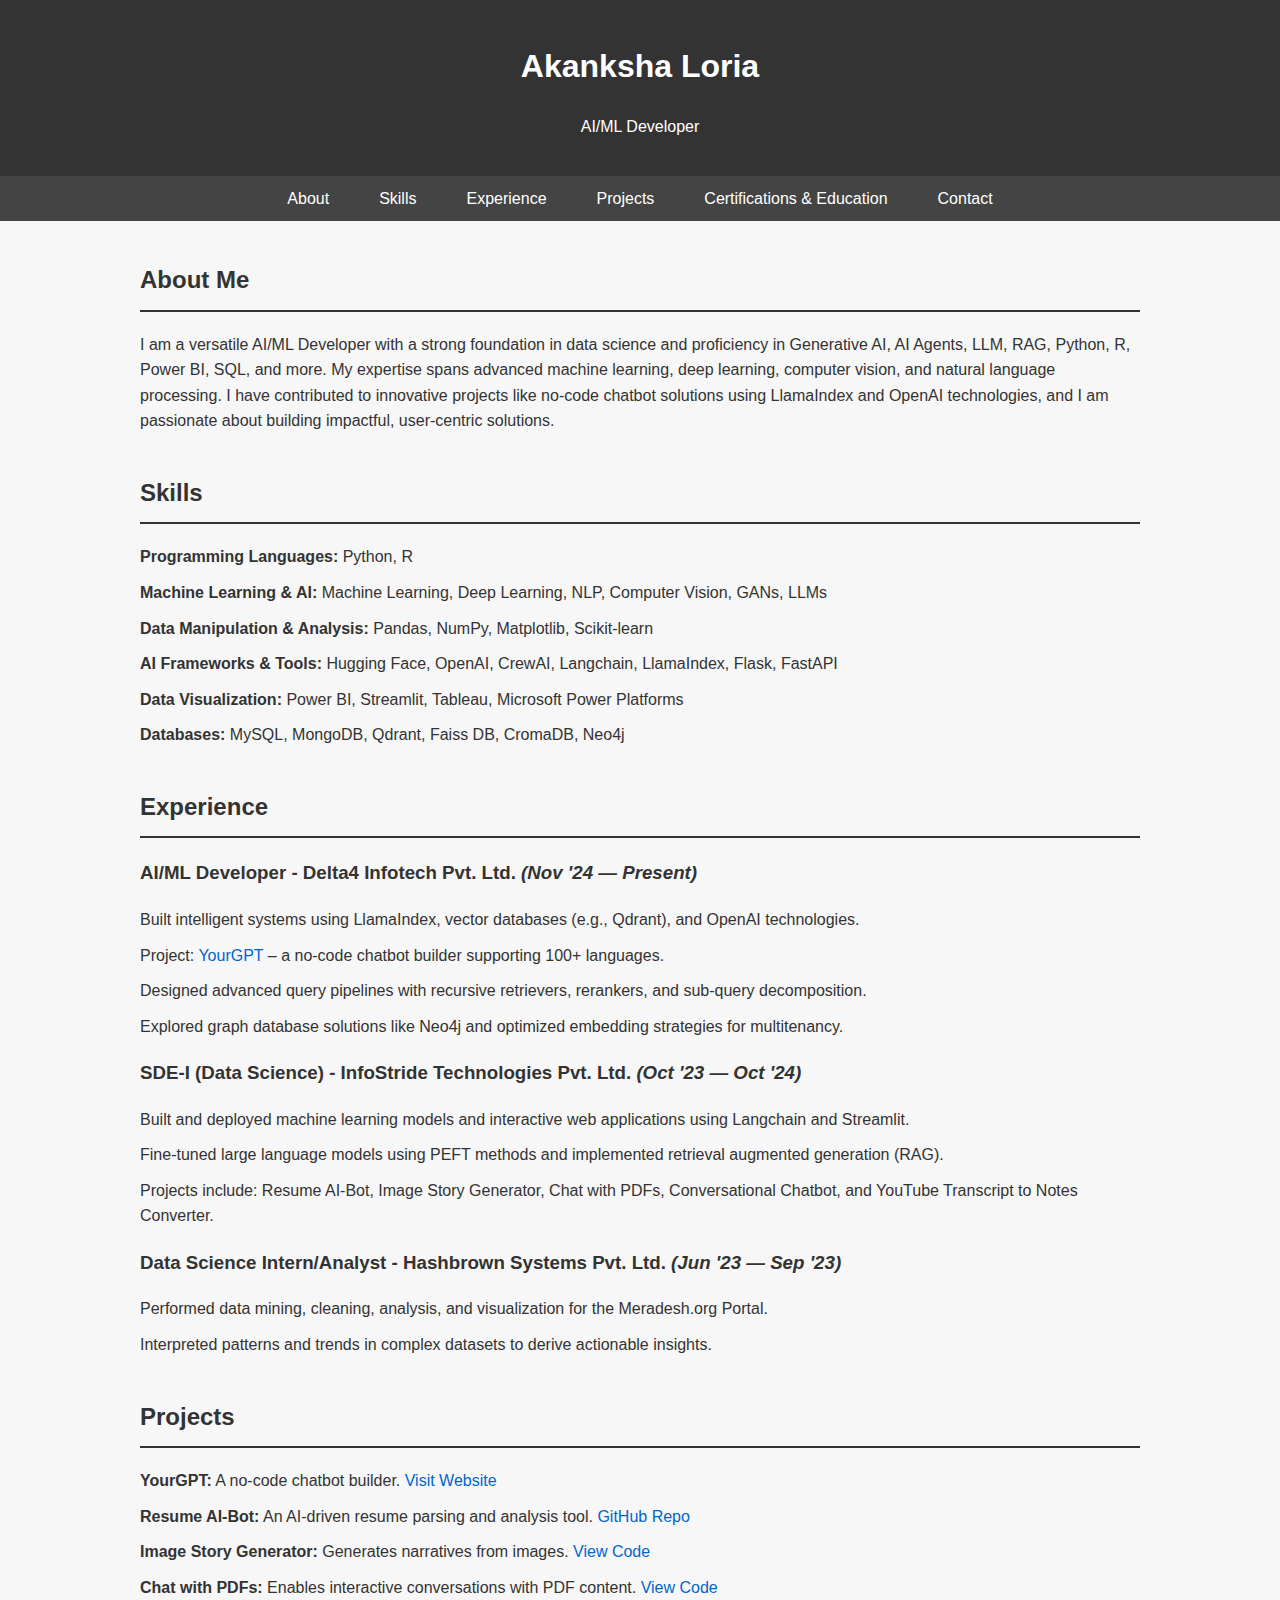
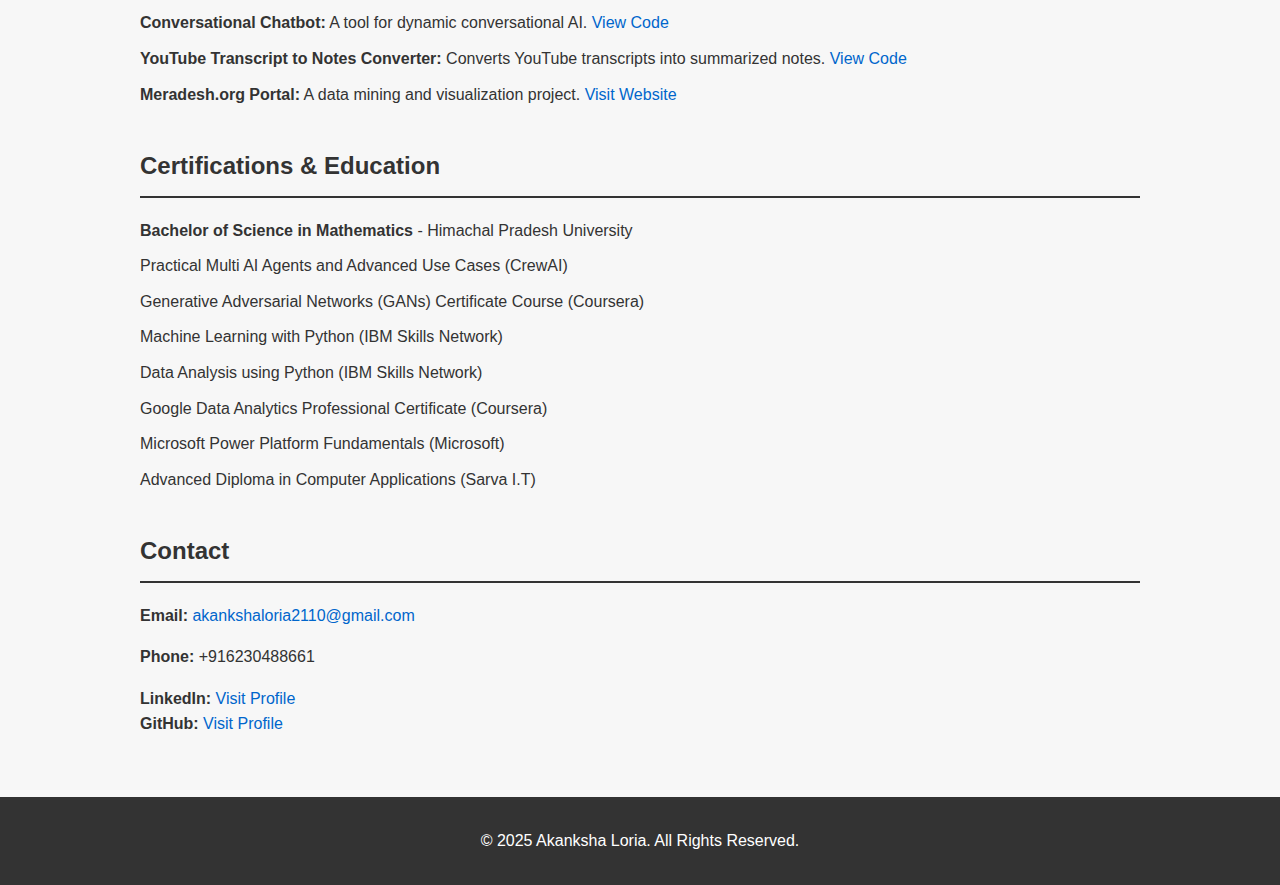
==== index.html @ 953a6464 "Create index.html" ====
<!DOCTYPE html>
<html lang="en">
<head>
  <meta charset="UTF-8">
  <meta name="viewport" content="width=device-width, initial-scale=1">
  <title>Akanksha Loria - AI/ML Developer Portfolio</title>
  <style>
    /* Basic styles for a clean, modern look */
    body {
      font-family: Arial, sans-serif;
      margin: 0;
      padding: 0;
      background: #f7f7f7;
      line-height: 1.6;
      color: #333;
    }
    header {
      background: #333;
      color: #fff;
      padding: 20px;
      text-align: center;
    }
    nav {
      background: #444;
    }
    nav ul {
      list-style: none;
      padding: 0;
      margin: 0;
      display: flex;
      justify-content: center;
    }
    nav ul li {
      margin: 0 15px;
    }
    nav ul li a {
      color: #fff;
      text-decoration: none;
      padding: 10px;
      display: block;
    }
    nav ul li a:hover {
      background: #555;
    }
    .container {
      max-width: 1000px;
      margin: auto;
      padding: 20px;
    }
    section {
      margin-bottom: 40px;
    }
    h2 {
      border-bottom: 2px solid #333;
      padding-bottom: 10px;
      margin-bottom: 20px;
    }
    ul {
      list-style: none;
      padding-left: 0;
    }
    ul li {
      margin-bottom: 10px;
    }
    a {
      color: #0066cc;
      text-decoration: none;
    }
    a:hover {
      text-decoration: underline;
    }
    footer {
      background: #333;
      color: #fff;
      text-align: center;
      padding: 15px;
    }
  </style>
</head>
<body>
  <!-- Header -->
  <header>
    <h1>Akanksha Loria</h1>
    <p>AI/ML Developer</p>
  </header>
  
  <!-- Navigation Bar -->
  <nav>
    <ul>
      <li><a href="#about">About</a></li>
      <li><a href="#skills">Skills</a></li>
      <li><a href="#experience">Experience</a></li>
      <li><a href="#projects">Projects</a></li>
      <li><a href="#certifications">Certifications & Education</a></li>
      <li><a href="#contact">Contact</a></li>
    </ul>
  </nav>
  
  <!-- Main Content Container -->
  <div class="container">
    
    <!-- About Section -->
    <section id="about">
      <h2>About Me</h2>
      <p>I am a versatile AI/ML Developer with a strong foundation in data science and proficiency in Generative AI, AI Agents, LLM, RAG, Python, R, Power BI, SQL, and more. My expertise spans advanced machine learning, deep learning, computer vision, and natural language processing. I have contributed to innovative projects like no-code chatbot solutions using LlamaIndex and OpenAI technologies, and I am passionate about building impactful, user-centric solutions.</p>
    </section>
    
    <!-- Skills Section -->
    <section id="skills">
      <h2>Skills</h2>
      <ul>
        <li><strong>Programming Languages:</strong> Python, R</li>
        <li><strong>Machine Learning & AI:</strong> Machine Learning, Deep Learning, NLP, Computer Vision, GANs, LLMs</li>
        <li><strong>Data Manipulation & Analysis:</strong> Pandas, NumPy, Matplotlib, Scikit-learn</li>
        <li><strong>AI Frameworks & Tools:</strong> Hugging Face, OpenAI, CrewAI, Langchain, LlamaIndex, Flask, FastAPI</li>
        <li><strong>Data Visualization:</strong> Power BI, Streamlit, Tableau, Microsoft Power Platforms</li>
        <li><strong>Databases:</strong> MySQL, MongoDB, Qdrant, Faiss DB, CromaDB, Neo4j</li>
      </ul>
    </section>
    
    <!-- Experience Section -->
    <section id="experience">
      <h2>Experience</h2>
      
      <h3>AI/ML Developer - Delta4 Infotech Pvt. Ltd. <em>(Nov '24 — Present)</em></h3>
      <ul>
        <li>Built intelligent systems using LlamaIndex, vector databases (e.g., Qdrant), and OpenAI technologies.</li>
        <li>Project: <a href="https://yourgpt.ai/" target="_blank">YourGPT</a> – a no-code chatbot builder supporting 100+ languages.</li>
        <li>Designed advanced query pipelines with recursive retrievers, rerankers, and sub-query decomposition.</li>
        <li>Explored graph database solutions like Neo4j and optimized embedding strategies for multitenancy.</li>
      </ul>
      
      <h3>SDE-I (Data Science) - InfoStride Technologies Pvt. Ltd. <em>(Oct '23 — Oct '24)</em></h3>
      <ul>
        <li>Built and deployed machine learning models and interactive web applications using Langchain and Streamlit.</li>
        <li>Fine-tuned large language models using PEFT methods and implemented retrieval augmented generation (RAG).</li>
        <li>Projects include: Resume AI-Bot, Image Story Generator, Chat with PDFs, Conversational Chatbot, and YouTube Transcript to Notes Converter.</li>
      </ul>
      
      <h3>Data Science Intern/Analyst - Hashbrown Systems Pvt. Ltd. <em>(Jun '23 — Sep '23)</em></h3>
      <ul>
        <li>Performed data mining, cleaning, analysis, and visualization for the Meradesh.org Portal.</li>
        <li>Interpreted patterns and trends in complex datasets to derive actionable insights.</li>
      </ul>
    </section>
    
    <!-- Projects Section -->
    <section id="projects">
      <h2>Projects</h2>
      <ul>
        <li><strong>YourGPT:</strong> A no-code chatbot builder. <a href="https://yourgpt.ai/" target="_blank">Visit Website</a></li>
        <li><strong>Resume AI-Bot:</strong> An AI-driven resume parsing and analysis tool. <a href="https://github.com/LoriaAkanksha/RAG-LLM" target="_blank">GitHub Repo</a></li>
        <li><strong>Image Story Generator:</strong> Generates narratives from images. <a href="https://github.com/LoriaAkanksha/GeminiProLLM/blob/main/Image_to_text_GeminiProVision.py" target="_blank">View Code</a></li>
        <li><strong>Chat with PDFs:</strong> Enables interactive conversations with PDF content. <a href="https://github.com/LoriaAkanksha/GeminiProLLM/blob/main/Chat_with_PDFs_GeminiPro.py" target="_blank">View Code</a></li>
        <li><strong>Conversational Chatbot:</strong> A tool for dynamic conversational AI. <a href="https://github.com/LoriaAkanksha/GeminiProLLM/blob/main/Conversational_Chatbot_GeminiPro.py" target="_blank">View Code</a></li>
        <li><strong>YouTube Transcript to Notes Converter:</strong> Converts YouTube transcripts into summarized notes. <a href="https://github.com/LoriaAkanksha/GeminiProLLM/blob/main/Youtube_transcribe_geminipro.py" target="_blank">View Code</a></li>
        <li><strong>Meradesh.org Portal:</strong> A data mining and visualization project. <a href="https://meradesh.org/" target="_blank">Visit Website</a></li>
      </ul>
    </section>
    
    <!-- Certifications & Education Section -->
    <section id="certifications">
      <h2>Certifications & Education</h2>
      <ul>
        <li><strong>Bachelor of Science in Mathematics</strong> - Himachal Pradesh University</li>
        <li>Practical Multi AI Agents and Advanced Use Cases (CrewAI)</li>
        <li>Generative Adversarial Networks (GANs) Certificate Course (Coursera)</li>
        <li>Machine Learning with Python (IBM Skills Network)</li>
        <li>Data Analysis using Python (IBM Skills Network)</li>
        <li>Google Data Analytics Professional Certificate (Coursera)</li>
        <li>Microsoft Power Platform Fundamentals (Microsoft)</li>
        <li>Advanced Diploma in Computer Applications (Sarva I.T)</li>
      </ul>
    </section>
    
    <!-- Contact Section -->
    <section id="contact">
      <h2>Contact</h2>
      <p><strong>Email:</strong> <a href="mailto:akankshaloria2110@gmail.com">akankshaloria2110@gmail.com</a></p>
      <p><strong>Phone:</strong> +916230488661</p>
      <p>
        <strong>LinkedIn:</strong> <a href="https://www.linkedin.com/in/akanksha-loria-734335242" target="_blank">Visit Profile</a><br>
        <strong>GitHub:</strong> <a href="https://github.com/LoriaAkanksha" target="_blank">Visit Profile</a>
      </p>
    </section>
    
  </div>
  
  <!-- Footer -->
  <footer>
    <p>&copy; 2025 Akanksha Loria. All Rights Reserved.</p>
  </footer>
</body>
</html>
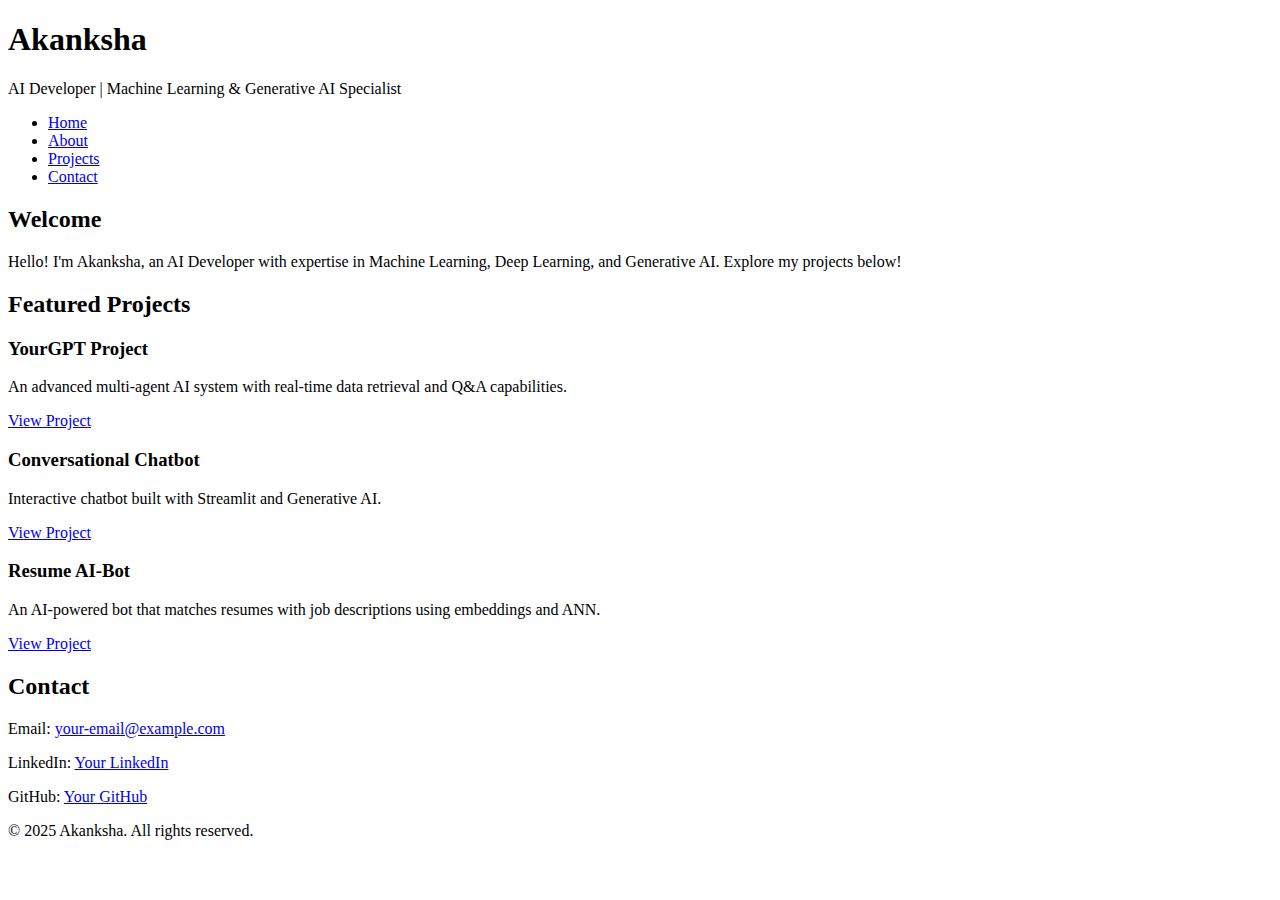
==== commit 684d4669: "Update index.html" ====
--- a/index.html
+++ b/index.html
@@ -1,194 +1,72 @@
+<!-- index.html -->
 <!DOCTYPE html>
 <html lang="en">
 <head>
-  <meta charset="UTF-8">
-  <meta name="viewport" content="width=device-width, initial-scale=1">
-  <title>Akanksha Loria - AI/ML Developer Portfolio</title>
-  <style>
-    /* Basic styles for a clean, modern look */
-    body {
-      font-family: Arial, sans-serif;
-      margin: 0;
-      padding: 0;
-      background: #f7f7f7;
-      line-height: 1.6;
-      color: #333;
-    }
-    header {
-      background: #333;
-      color: #fff;
-      padding: 20px;
-      text-align: center;
-    }
-    nav {
-      background: #444;
-    }
-    nav ul {
-      list-style: none;
-      padding: 0;
-      margin: 0;
-      display: flex;
-      justify-content: center;
-    }
-    nav ul li {
-      margin: 0 15px;
-    }
-    nav ul li a {
-      color: #fff;
-      text-decoration: none;
-      padding: 10px;
-      display: block;
-    }
-    nav ul li a:hover {
-      background: #555;
-    }
-    .container {
-      max-width: 1000px;
-      margin: auto;
-      padding: 20px;
-    }
-    section {
-      margin-bottom: 40px;
-    }
-    h2 {
-      border-bottom: 2px solid #333;
-      padding-bottom: 10px;
-      margin-bottom: 20px;
-    }
-    ul {
-      list-style: none;
-      padding-left: 0;
-    }
-    ul li {
-      margin-bottom: 10px;
-    }
-    a {
-      color: #0066cc;
-      text-decoration: none;
-    }
-    a:hover {
-      text-decoration: underline;
-    }
-    footer {
-      background: #333;
-      color: #fff;
-      text-align: center;
-      padding: 15px;
-    }
-  </style>
+  <meta charset="UTF-8" />
+  <meta name="viewport" content="width=device-width, initial-scale=1" />
+  <title>Akanksha - AI Portfolio</title>
+  <link rel="stylesheet" href="assets/css/style.css" />
 </head>
 <body>
+
   <!-- Header -->
   <header>
-    <h1>Akanksha Loria</h1>
-    <p>AI/ML Developer</p>
+    <h1>Akanksha</h1>
+    <p>AI Developer | Machine Learning & Generative AI Specialist</p>
   </header>
-  
-  <!-- Navigation Bar -->
+
+  <!-- Navigation -->
   <nav>
     <ul>
-      <li><a href="#about">About</a></li>
-      <li><a href="#skills">Skills</a></li>
-      <li><a href="#experience">Experience</a></li>
+      <li><a href="index.html">Home</a></li>
+      <li><a href="about.html">About</a></li>
       <li><a href="#projects">Projects</a></li>
-      <li><a href="#certifications">Certifications & Education</a></li>
       <li><a href="#contact">Contact</a></li>
     </ul>
   </nav>
-  
-  <!-- Main Content Container -->
+
+  <!-- Main Content -->
   <div class="container">
-    
-    <!-- About Section -->
-    <section id="about">
-      <h2>About Me</h2>
-      <p>I am a versatile AI/ML Developer with a strong foundation in data science and proficiency in Generative AI, AI Agents, LLM, RAG, Python, R, Power BI, SQL, and more. My expertise spans advanced machine learning, deep learning, computer vision, and natural language processing. I have contributed to innovative projects like no-code chatbot solutions using LlamaIndex and OpenAI technologies, and I am passionate about building impactful, user-centric solutions.</p>
+    <!-- Introduction Section -->
+    <section>
+      <h2>Welcome</h2>
+      <p>Hello! I'm Akanksha, an AI Developer with expertise in Machine Learning, Deep Learning, and Generative AI. Explore my projects below!</p>
     </section>
-    
-    <!-- Skills Section -->
-    <section id="skills">
-      <h2>Skills</h2>
-      <ul>
-        <li><strong>Programming Languages:</strong> Python, R</li>
-        <li><strong>Machine Learning & AI:</strong> Machine Learning, Deep Learning, NLP, Computer Vision, GANs, LLMs</li>
-        <li><strong>Data Manipulation & Analysis:</strong> Pandas, NumPy, Matplotlib, Scikit-learn</li>
-        <li><strong>AI Frameworks & Tools:</strong> Hugging Face, OpenAI, CrewAI, Langchain, LlamaIndex, Flask, FastAPI</li>
-        <li><strong>Data Visualization:</strong> Power BI, Streamlit, Tableau, Microsoft Power Platforms</li>
-        <li><strong>Databases:</strong> MySQL, MongoDB, Qdrant, Faiss DB, CromaDB, Neo4j</li>
-      </ul>
-    </section>
-    
-    <!-- Experience Section -->
-    <section id="experience">
-      <h2>Experience</h2>
-      
-      <h3>AI/ML Developer - Delta4 Infotech Pvt. Ltd. <em>(Nov '24 — Present)</em></h3>
-      <ul>
-        <li>Built intelligent systems using LlamaIndex, vector databases (e.g., Qdrant), and OpenAI technologies.</li>
-        <li>Project: <a href="https://yourgpt.ai/" target="_blank">YourGPT</a> – a no-code chatbot builder supporting 100+ languages.</li>
-        <li>Designed advanced query pipelines with recursive retrievers, rerankers, and sub-query decomposition.</li>
-        <li>Explored graph database solutions like Neo4j and optimized embedding strategies for multitenancy.</li>
-      </ul>
-      
-      <h3>SDE-I (Data Science) - InfoStride Technologies Pvt. Ltd. <em>(Oct '23 — Oct '24)</em></h3>
-      <ul>
-        <li>Built and deployed machine learning models and interactive web applications using Langchain and Streamlit.</li>
-        <li>Fine-tuned large language models using PEFT methods and implemented retrieval augmented generation (RAG).</li>
-        <li>Projects include: Resume AI-Bot, Image Story Generator, Chat with PDFs, Conversational Chatbot, and YouTube Transcript to Notes Converter.</li>
-      </ul>
-      
-      <h3>Data Science Intern/Analyst - Hashbrown Systems Pvt. Ltd. <em>(Jun '23 — Sep '23)</em></h3>
-      <ul>
-        <li>Performed data mining, cleaning, analysis, and visualization for the Meradesh.org Portal.</li>
-        <li>Interpreted patterns and trends in complex datasets to derive actionable insights.</li>
-      </ul>
-    </section>
-    
+
     <!-- Projects Section -->
     <section id="projects">
-      <h2>Projects</h2>
-      <ul>
-        <li><strong>YourGPT:</strong> A no-code chatbot builder. <a href="https://yourgpt.ai/" target="_blank">Visit Website</a></li>
-        <li><strong>Resume AI-Bot:</strong> An AI-driven resume parsing and analysis tool. <a href="https://github.com/LoriaAkanksha/RAG-LLM" target="_blank">GitHub Repo</a></li>
-        <li><strong>Image Story Generator:</strong> Generates narratives from images. <a href="https://github.com/LoriaAkanksha/GeminiProLLM/blob/main/Image_to_text_GeminiProVision.py" target="_blank">View Code</a></li>
-        <li><strong>Chat with PDFs:</strong> Enables interactive conversations with PDF content. <a href="https://github.com/LoriaAkanksha/GeminiProLLM/blob/main/Chat_with_PDFs_GeminiPro.py" target="_blank">View Code</a></li>
-        <li><strong>Conversational Chatbot:</strong> A tool for dynamic conversational AI. <a href="https://github.com/LoriaAkanksha/GeminiProLLM/blob/main/Conversational_Chatbot_GeminiPro.py" target="_blank">View Code</a></li>
-        <li><strong>YouTube Transcript to Notes Converter:</strong> Converts YouTube transcripts into summarized notes. <a href="https://github.com/LoriaAkanksha/GeminiProLLM/blob/main/Youtube_transcribe_geminipro.py" target="_blank">View Code</a></li>
-        <li><strong>Meradesh.org Portal:</strong> A data mining and visualization project. <a href="https://meradesh.org/" target="_blank">Visit Website</a></li>
-      </ul>
+      <h2>Featured Projects</h2>
+      <div class="project-card">
+        <h3>YourGPT Project</h3>
+        <p>An advanced multi-agent AI system with real-time data retrieval and Q&A capabilities.</p>
+        <a href="projects/yourgpt.html" class="btn">View Project</a>
+      </div>
+
+      <div class="project-card">
+        <h3>Conversational Chatbot</h3>
+        <p>Interactive chatbot built with Streamlit and Generative AI.</p>
+        <a href="projects/conversational-chatbot.html" class="btn">View Project</a>
+      </div>
+
+      <div class="project-card">
+        <h3>Resume AI-Bot</h3>
+        <p>An AI-powered bot that matches resumes with job descriptions using embeddings and ANN.</p>
+        <a href="projects/resume-ai-bot.html" class="btn">View Project</a>
+      </div>
     </section>
-    
-    <!-- Certifications & Education Section -->
-    <section id="certifications">
-      <h2>Certifications & Education</h2>
-      <ul>
-        <li><strong>Bachelor of Science in Mathematics</strong> - Himachal Pradesh University</li>
-        <li>Practical Multi AI Agents and Advanced Use Cases (CrewAI)</li>
-        <li>Generative Adversarial Networks (GANs) Certificate Course (Coursera)</li>
-        <li>Machine Learning with Python (IBM Skills Network)</li>
-        <li>Data Analysis using Python (IBM Skills Network)</li>
-        <li>Google Data Analytics Professional Certificate (Coursera)</li>
-        <li>Microsoft Power Platform Fundamentals (Microsoft)</li>
-        <li>Advanced Diploma in Computer Applications (Sarva I.T)</li>
-      </ul>
-    </section>
-    
+
     <!-- Contact Section -->
     <section id="contact">
       <h2>Contact</h2>
-      <p><strong>Email:</strong> <a href="mailto:akankshaloria2110@gmail.com">akankshaloria2110@gmail.com</a></p>
-      <p><strong>Phone:</strong> +916230488661</p>
-      <p>
-        <strong>LinkedIn:</strong> <a href="https://www.linkedin.com/in/akanksha-loria-734335242" target="_blank">Visit Profile</a><br>
-        <strong>GitHub:</strong> <a href="https://github.com/LoriaAkanksha" target="_blank">Visit Profile</a>
-      </p>
+      <p>Email: <a href="mailto:your-email@example.com">your-email@example.com</a></p>
+      <p>LinkedIn: <a href="https://linkedin.com/in/yourprofile" target="_blank">Your LinkedIn</a></p>
+      <p>GitHub: <a href="https://github.com/yourgithub" target="_blank">Your GitHub</a></p>
     </section>
-    
   </div>
-  
+
   <!-- Footer -->
   <footer>
-    <p>&copy; 2025 Akanksha Loria. All Rights Reserved.</p>
+    <p>&copy; 2025 Akanksha. All rights reserved.</p>
   </footer>
 </body>
 </html>
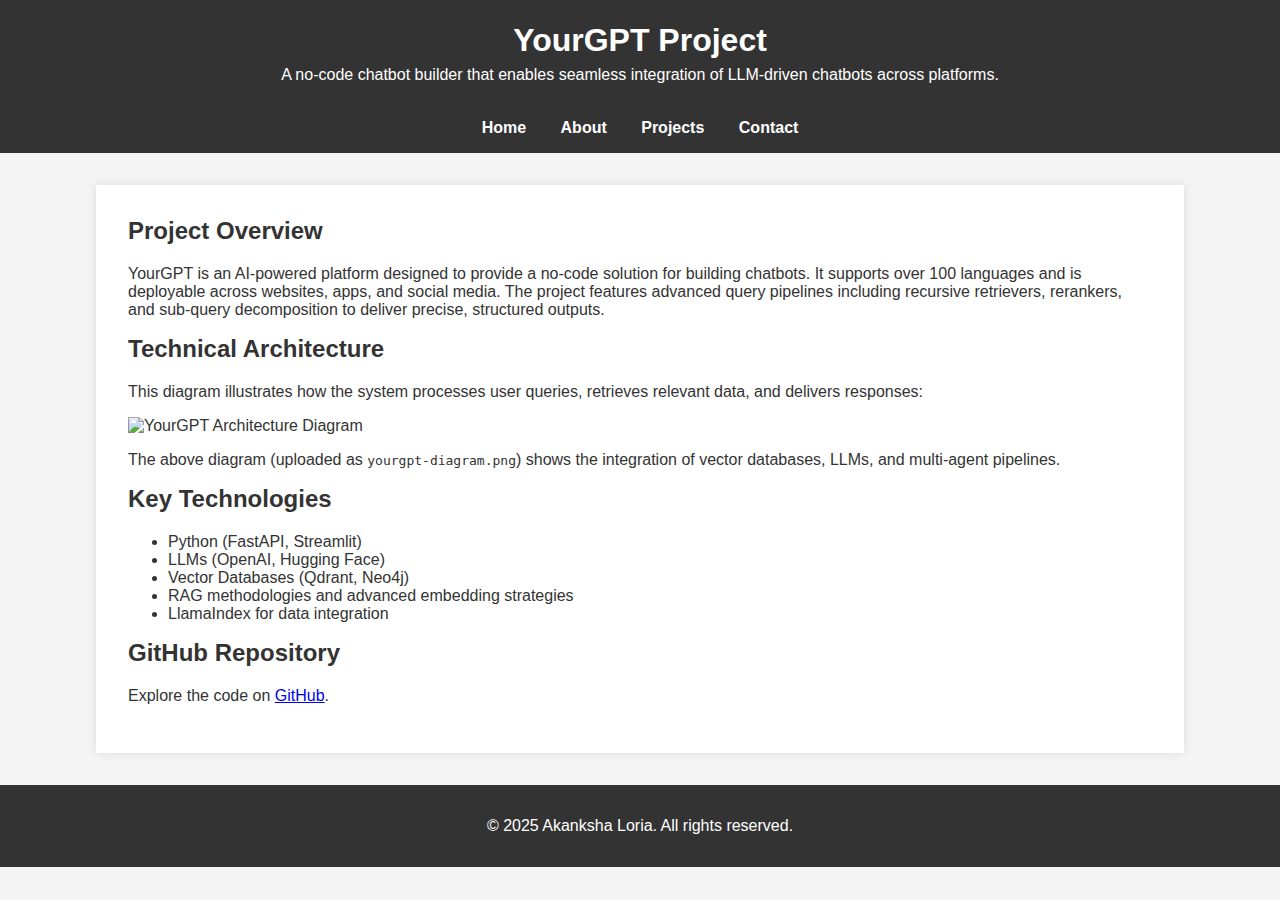
==== commit aa52e2c9: "Update index.html" ====
--- a/index.html
+++ b/index.html
@@ -1,72 +1,67 @@
-<!-- index.html -->
+<!-- projects/yourgpt.html -->
 <!DOCTYPE html>
 <html lang="en">
 <head>
   <meta charset="UTF-8" />
   <meta name="viewport" content="width=device-width, initial-scale=1" />
-  <title>Akanksha - AI Portfolio</title>
-  <link rel="stylesheet" href="assets/css/style.css" />
+  <title>YourGPT Project | Akanksha Loria</title>
+  <link rel="stylesheet" href="../assets/css/style.css" />
 </head>
 <body>
-
   <!-- Header -->
   <header>
-    <h1>Akanksha</h1>
-    <p>AI Developer | Machine Learning & Generative AI Specialist</p>
+    <h1>YourGPT Project</h1>
+    <p>A no‑code chatbot builder that enables seamless integration of LLM‑driven chatbots across platforms.</p>
   </header>
 
   <!-- Navigation -->
   <nav>
     <ul>
-      <li><a href="index.html">Home</a></li>
-      <li><a href="about.html">About</a></li>
-      <li><a href="#projects">Projects</a></li>
-      <li><a href="#contact">Contact</a></li>
+      <li><a href="../index.html">Home</a></li>
+      <li><a href="../about.html">About</a></li>
+      <li><a href="../index.html#projects">Projects</a></li>
+      <li><a href="../index.html#contact">Contact</a></li>
     </ul>
   </nav>
 
-  <!-- Main Content -->
   <div class="container">
-    <!-- Introduction Section -->
+    <!-- Project Overview -->
     <section>
-      <h2>Welcome</h2>
-      <p>Hello! I'm Akanksha, an AI Developer with expertise in Machine Learning, Deep Learning, and Generative AI. Explore my projects below!</p>
+      <h2>Project Overview</h2>
+      <p>YourGPT is an AI‑powered platform designed to provide a no‑code solution for building chatbots. It supports over 100 languages and is deployable across websites, apps, and social media. The project features advanced query pipelines including recursive retrievers, rerankers, and sub‑query decomposition to deliver precise, structured outputs.</p>
     </section>
 
-    <!-- Projects Section -->
-    <section id="projects">
-      <h2>Featured Projects</h2>
-      <div class="project-card">
-        <h3>YourGPT Project</h3>
-        <p>An advanced multi-agent AI system with real-time data retrieval and Q&A capabilities.</p>
-        <a href="projects/yourgpt.html" class="btn">View Project</a>
-      </div>
-
-      <div class="project-card">
-        <h3>Conversational Chatbot</h3>
-        <p>Interactive chatbot built with Streamlit and Generative AI.</p>
-        <a href="projects/conversational-chatbot.html" class="btn">View Project</a>
-      </div>
-
-      <div class="project-card">
-        <h3>Resume AI-Bot</h3>
-        <p>An AI-powered bot that matches resumes with job descriptions using embeddings and ANN.</p>
-        <a href="projects/resume-ai-bot.html" class="btn">View Project</a>
-      </div>
+    <!-- Technical Architecture with Diagram -->
+    <section>
+      <h2>Technical Architecture</h2>
+      <p>This diagram illustrates how the system processes user queries, retrieves relevant data, and delivers responses:</p>
+      <!-- Uploading and referencing your diagram -->
+      <img src="../assets/images/yourgpt-diagram.png" alt="YourGPT Architecture Diagram" />
+      <p>The above diagram (uploaded as <code>yourgpt-diagram.png</code>) shows the integration of vector databases, LLMs, and multi‑agent pipelines.</p>
     </section>
 
-    <!-- Contact Section -->
-    <section id="contact">
-      <h2>Contact</h2>
-      <p>Email: <a href="mailto:your-email@example.com">your-email@example.com</a></p>
-      <p>LinkedIn: <a href="https://linkedin.com/in/yourprofile" target="_blank">Your LinkedIn</a></p>
-      <p>GitHub: <a href="https://github.com/yourgithub" target="_blank">Your GitHub</a></p>
+    <!-- Key Technologies -->
+    <section>
+      <h2>Key Technologies</h2>
+      <ul>
+        <li>Python (FastAPI, Streamlit)</li>
+        <li>LLMs (OpenAI, Hugging Face)</li>
+        <li>Vector Databases (Qdrant, Neo4j)</li>
+        <li>RAG methodologies and advanced embedding strategies</li>
+        <li>LlamaIndex for data integration</li>
+      </ul>
+    </section>
+
+    <!-- Repository Link -->
+    <section>
+      <h2>GitHub Repository</h2>
+      <p>Explore the code on <a href="https://github.com/LoriaAkanksha/RAG-LLM" target="_blank">GitHub</a>.</p>
     </section>
   </div>
 
   <!-- Footer -->
   <footer>
-    <p>&copy; 2025 Akanksha. All rights reserved.</p>
+    <p>&copy; 2025 Akanksha Loria. All rights reserved.</p>
   </footer>
 </body>
 </html>
--- a/assets/css/style.css
+++ b/assets/css/style.css
@@ -0,0 +1,83 @@
+/* assets/css/style.css */
+
+body {
+  margin: 0;
+  padding: 0;
+  font-family: Arial, sans-serif;
+  background: #f4f4f4;
+  color: #333;
+}
+
+header, nav, footer {
+  background: #333;
+  color: #fff;
+  padding: 1em 0;
+  text-align: center;
+}
+
+header h1, header p {
+  margin: 0.2em 0;
+}
+
+nav ul {
+  list-style: none;
+  margin: 0;
+  padding: 0;
+}
+
+nav ul li {
+  display: inline-block;
+  margin: 0 15px;
+}
+
+nav ul li a {
+  color: #fff;
+  text-decoration: none;
+  font-weight: bold;
+}
+
+.container {
+  width: 80%;
+  margin: 2em auto;
+  background: #fff;
+  padding: 2em;
+  box-shadow: 0 0 10px rgba(0,0,0,0.1);
+}
+
+section h2 {
+  margin-top: 0;
+  color: #333;
+}
+
+.project-card {
+  border-bottom: 1px solid #ddd;
+  padding-bottom: 1em;
+  margin-bottom: 1em;
+}
+
+.project-card:last-child {
+  border-bottom: none;
+}
+
+footer {
+  margin-top: 2em;
+}
+
+img {
+  max-width: 100%;
+  height: auto;
+  display: block;
+  margin: 1em 0;
+}
+
+.btn {
+  background: #444;
+  color: #fff;
+  padding: 0.5em 1em;
+  text-decoration: none;
+  border-radius: 4px;
+}
+
+.btn:hover {
+  background: #555;
+}
